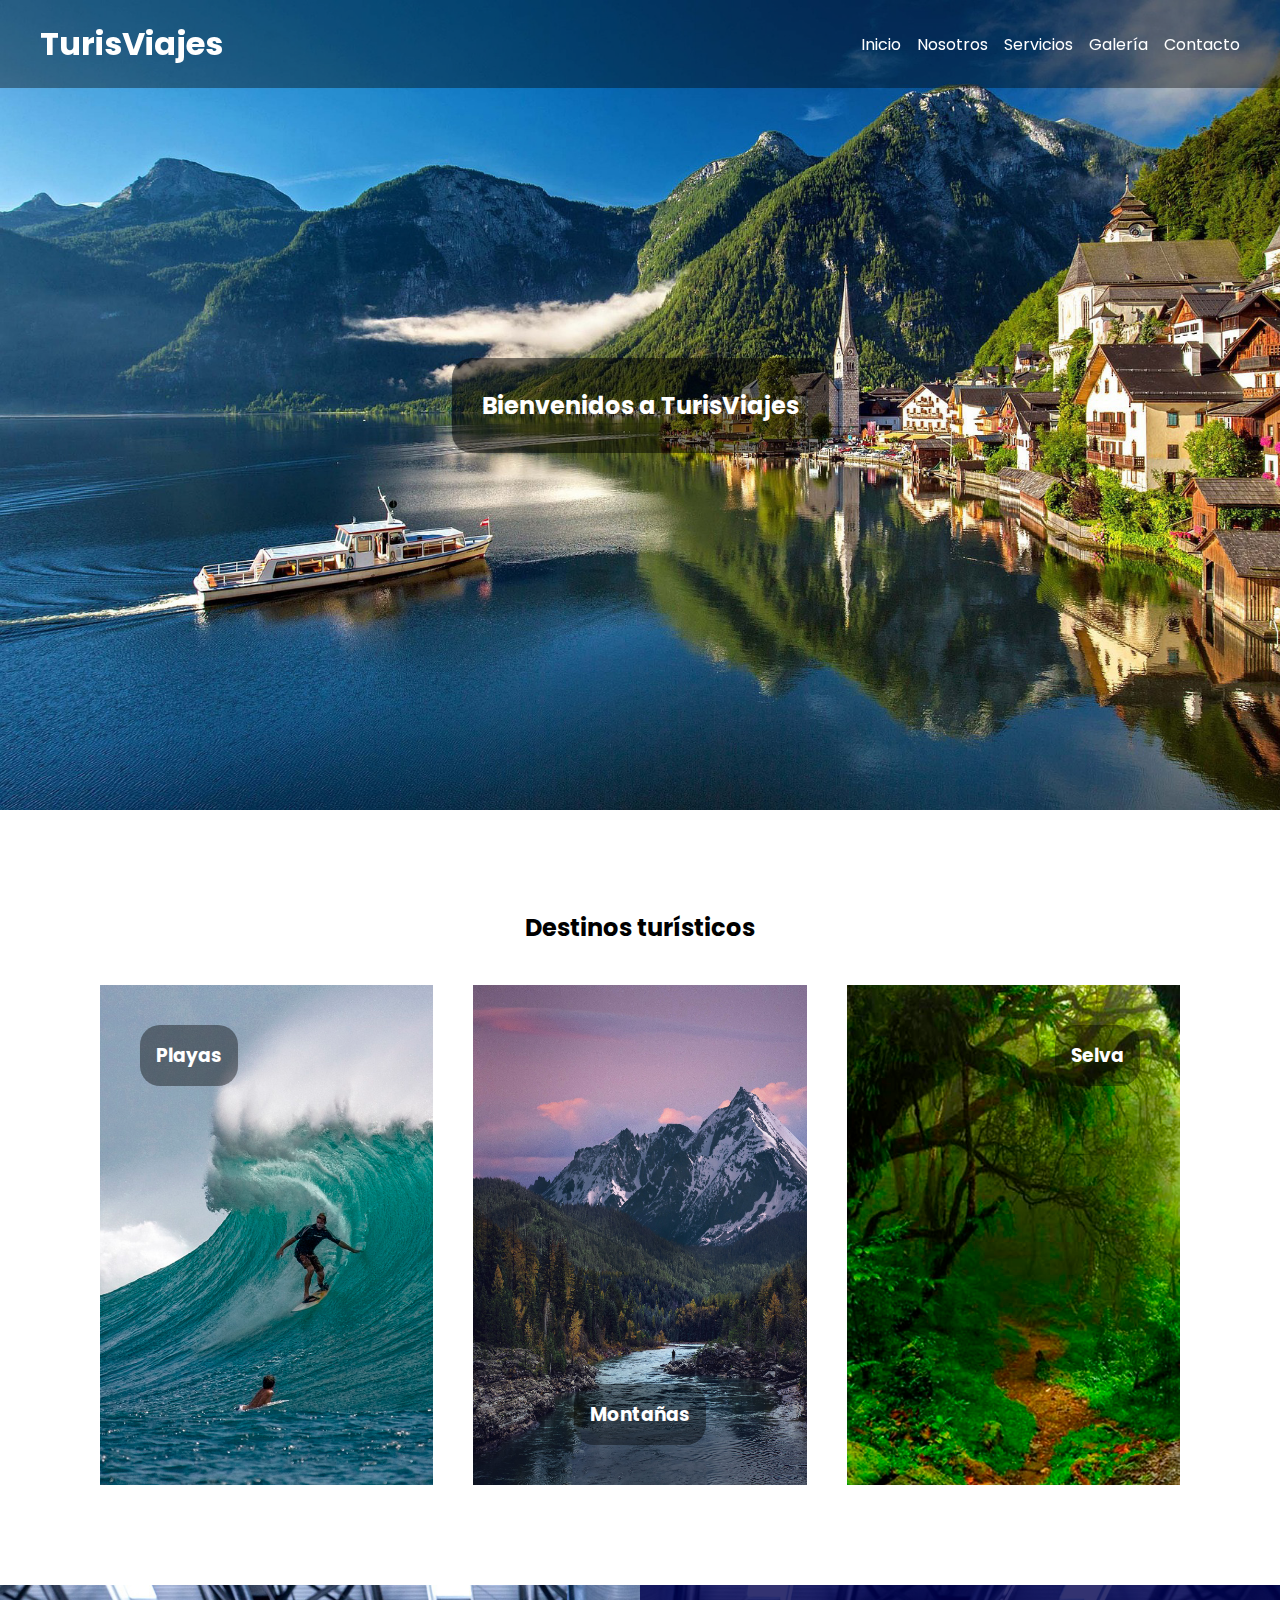
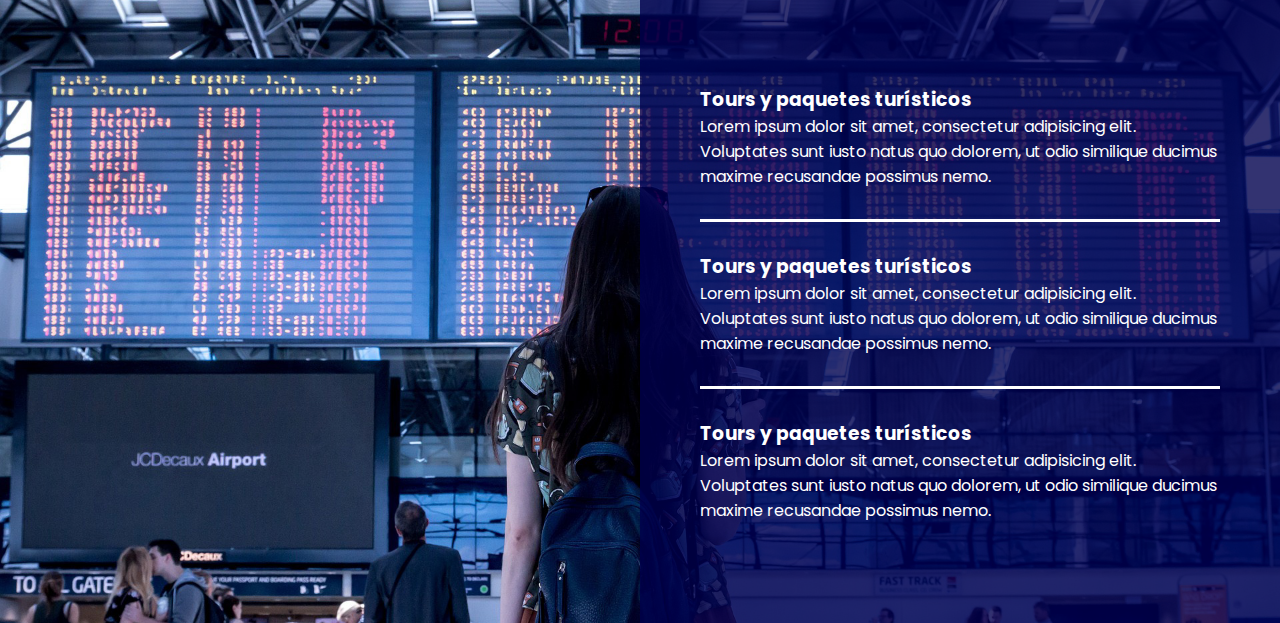
==== index.html @ 7dab90b2 "Primer commit" ====
<!DOCTYPE html>
<html lang="en">
<head>
    <meta charset="UTF-8">
    <meta http-equiv="X-UA-Compatible" content="IE=edge">
    <meta name="viewport" content="width=device-width, initial-scale=1.0">
    <title>TurisViajes</title>
    <link rel="stylesheet" href="./css/main.css">
</head>
<body>

    <header class="encabezado">
        <a class="logo" href="./index.html">
            <h1>TurisViajes</h1>
        </a>
        <nav>
            <ul class="menu">
                <li class="menu__item"><a href="./index.html">Inicio</a></li>
                <li class="menu__item"><a href="./pages/nosotros.html">Nosotros</a></li>
                <li class="menu__item"><a href="./pages/servicios.html">Servicios</a></li>
                <li class="menu__item"><a href="#">Galería</a></li>
                <li class="menu__item"><a href="#">Contacto</a></li>
            </ul>
        </nav>
    </header>

    <main>

        <section class="seccionPrincipal">
            <h2>Bienvenidos a TurisViajes</h2>
        </section>

        <section class="destinos">
            <h2>Destinos turísticos</h2>

            <div class="tarjetas">
                <div class="tarjeta tarjeta--playa">
                    <h3 class="tarjeta__titulo">Playas</h3>
                </div>
                <div class="tarjeta tarjeta--montana">
                    <h3 class="tarjeta__titulo">Montañas</h3>
                </div>
                <div class="tarjeta tarjeta--selva">
                    <h3 class="tarjeta__titulo">Selva</h3>
                </div>
            </div>

        </section>

        <section class="paquetes">
            <div class="paquetes__texto">
                <h3>Tours y paquetes turísticos</h3>
                <p class="borde">Lorem ipsum dolor sit amet, consectetur adipisicing elit. Voluptates sunt iusto natus quo dolorem, ut odio similique ducimus maxime recusandae possimus nemo.</p>
                <h3>Tours y paquetes turísticos</h3>
                <p class="borde">Lorem ipsum dolor sit amet, consectetur adipisicing elit. Voluptates sunt iusto natus quo dolorem, ut odio similique ducimus maxime recusandae possimus nemo.</p>
                <h3>Tours y paquetes turísticos</h3>
                <p>Lorem ipsum dolor sit amet, consectetur adipisicing elit. Voluptates sunt iusto natus quo dolorem, ut odio similique ducimus maxime recusandae possimus nemo.</p>
            </div>
        </section>

    </main>

    <footer>

    </footer>
    
</body>
</html>
---- css/main.css ----
@import url('https://fonts.googleapis.com/css2?family=Poppins:wght@300;400;600;700&display=swap');

* {
    margin: 0;
    padding: 0;
    box-sizing: border-box;
    font-family: 'Poppins', sans-serif;
}

.encabezado {
    padding: 20px 40px;
    background-color: rgba(0, 0, 0, 0.388);
    display: flex;
    justify-content: space-between;
    align-items: center;
    flex-wrap: wrap;

    position: fixed;
    width: 100%;
    z-index: 99999;
}

.menu {
    list-style-type: none;
    display: flex;
    flex-wrap: wrap;
    gap: 16px;
}

.logo {
    color: white;
    text-decoration: none;
}

.menu__item a {
    color: white;
    text-decoration: none;
}


/* SECCION PRINCIPAL */

.seccionPrincipal {
    background-image: url("../img/fondo.jpg");
    background-size: cover;
    height: 90vh;

    display: flex;
    justify-content: center;
    align-items: center;
}

.seccionPrincipal h2 {
    color: white;
    background-color: rgba(0, 0, 0, 0.5);
    padding: 30px;
    border-radius: 20px;
    text-align: center;
}

/* DESTINOS */

.destinos {
    padding: 100px;
}

.destinos h2 {
    margin-bottom: 40px;
    text-align: center;
}


/** TARJETAS **/

.tarjetas {
    display: flex;
    gap: 40px;
}

.tarjeta {
    background-color: pink;
    height: 500px;
    width: 100%;
    padding: 40px;
    background-size: cover;

    display: flex;
    justify-content: center;
    align-items: end;
}

.tarjeta--playa {
    background-image: url("../img/destinos-1.png");
    justify-content: start;
    align-items: start;
}

.tarjeta--montana {
    background-image: url("../img/destinos-2.jpg");
}

.tarjeta--selva {
    background-image: url("../img/destinos-3.png");
    justify-content: end;
    align-items: start;
}

.tarjeta__titulo {
    color: white;
    background-color: rgba(0, 0, 0, 0.4);
    padding: 16px;
    border-radius: 20px;
}

/* PAQUETES */

.paquetes {
    background-image: url("../img/aeropuerto.jpg");
    background-size: cover;

    display: grid;
    grid-template-columns: 1fr 1fr;
    grid-template-areas: 
        ". texto";
}

.paquetes__texto {
    grid-area: texto;
    color: white;
    background-color: rgba(0, 0, 78, 0.8);
    padding: 100px 60px;
}

.borde {
    border-bottom: 3px solid white;
    margin-bottom: 30px;
    padding-bottom: 30px;
}


@media screen and (max-width: 1024px) {

    .destinos {
        padding: 50px;
    }

    .paquetes {
        grid-template-columns: 1fr 2fr;
    }

}

@media screen and (max-width: 768px) {
    
    .tarjetas {
        flex-direction: column;
    }

    .paquetes {
        display: flex;
    }

}
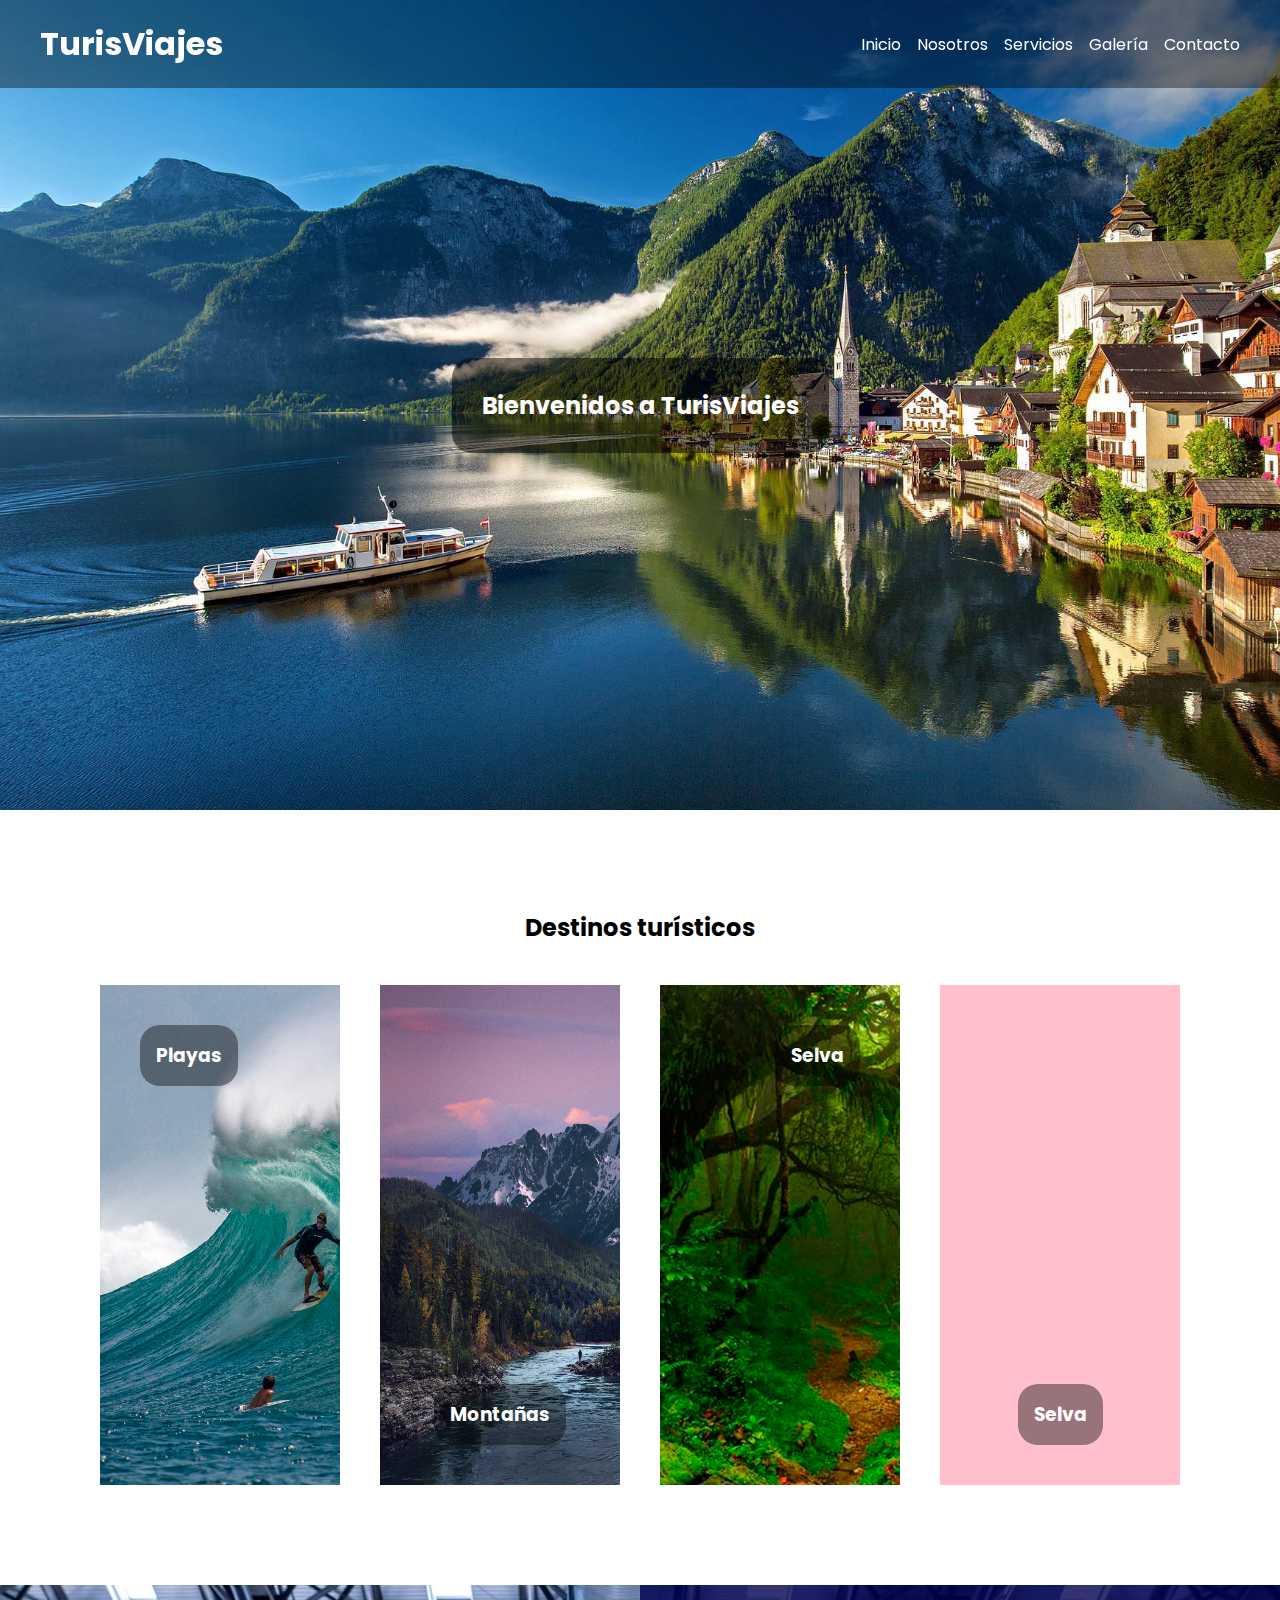
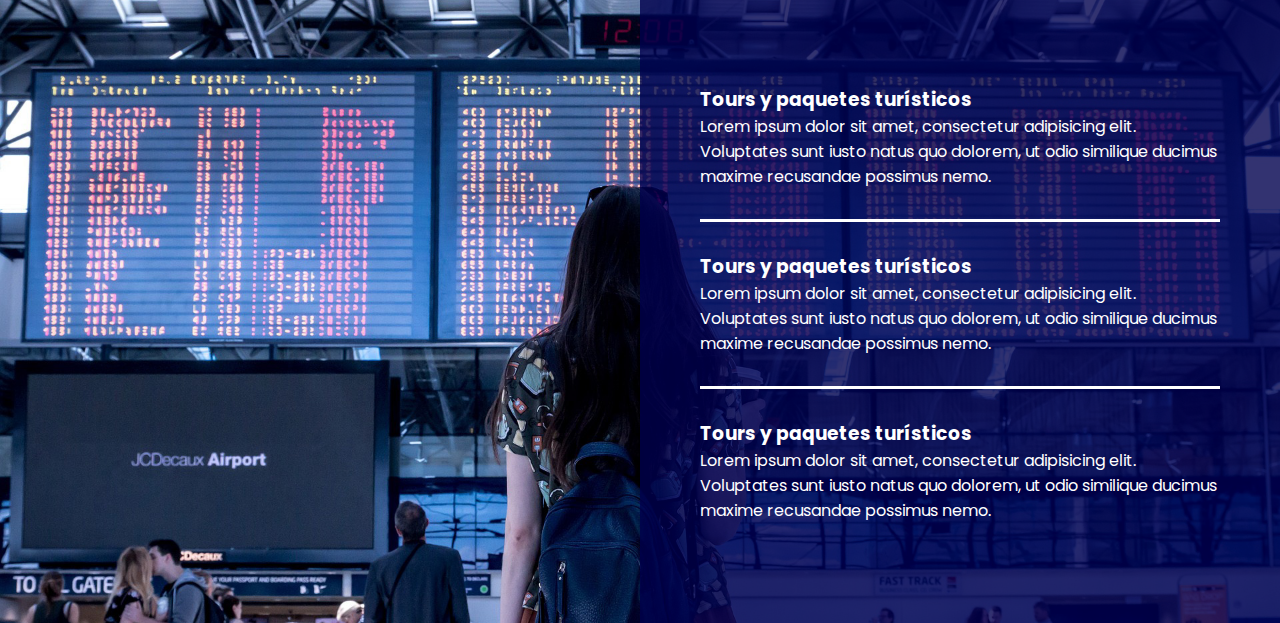
==== commit ed00295f: "Agregué tarjetita ciudad" ====
--- a/index.html
+++ b/index.html
@@ -43,6 +43,9 @@
                 <div class="tarjeta tarjeta--selva">
                     <h3 class="tarjeta__titulo">Selva</h3>
                 </div>
+                <div class="tarjeta tarjeta--ciudad">
+                    <h3 class="tarjeta__titulo">Selva</h3>
+                </div>
             </div>
 
         </section>
